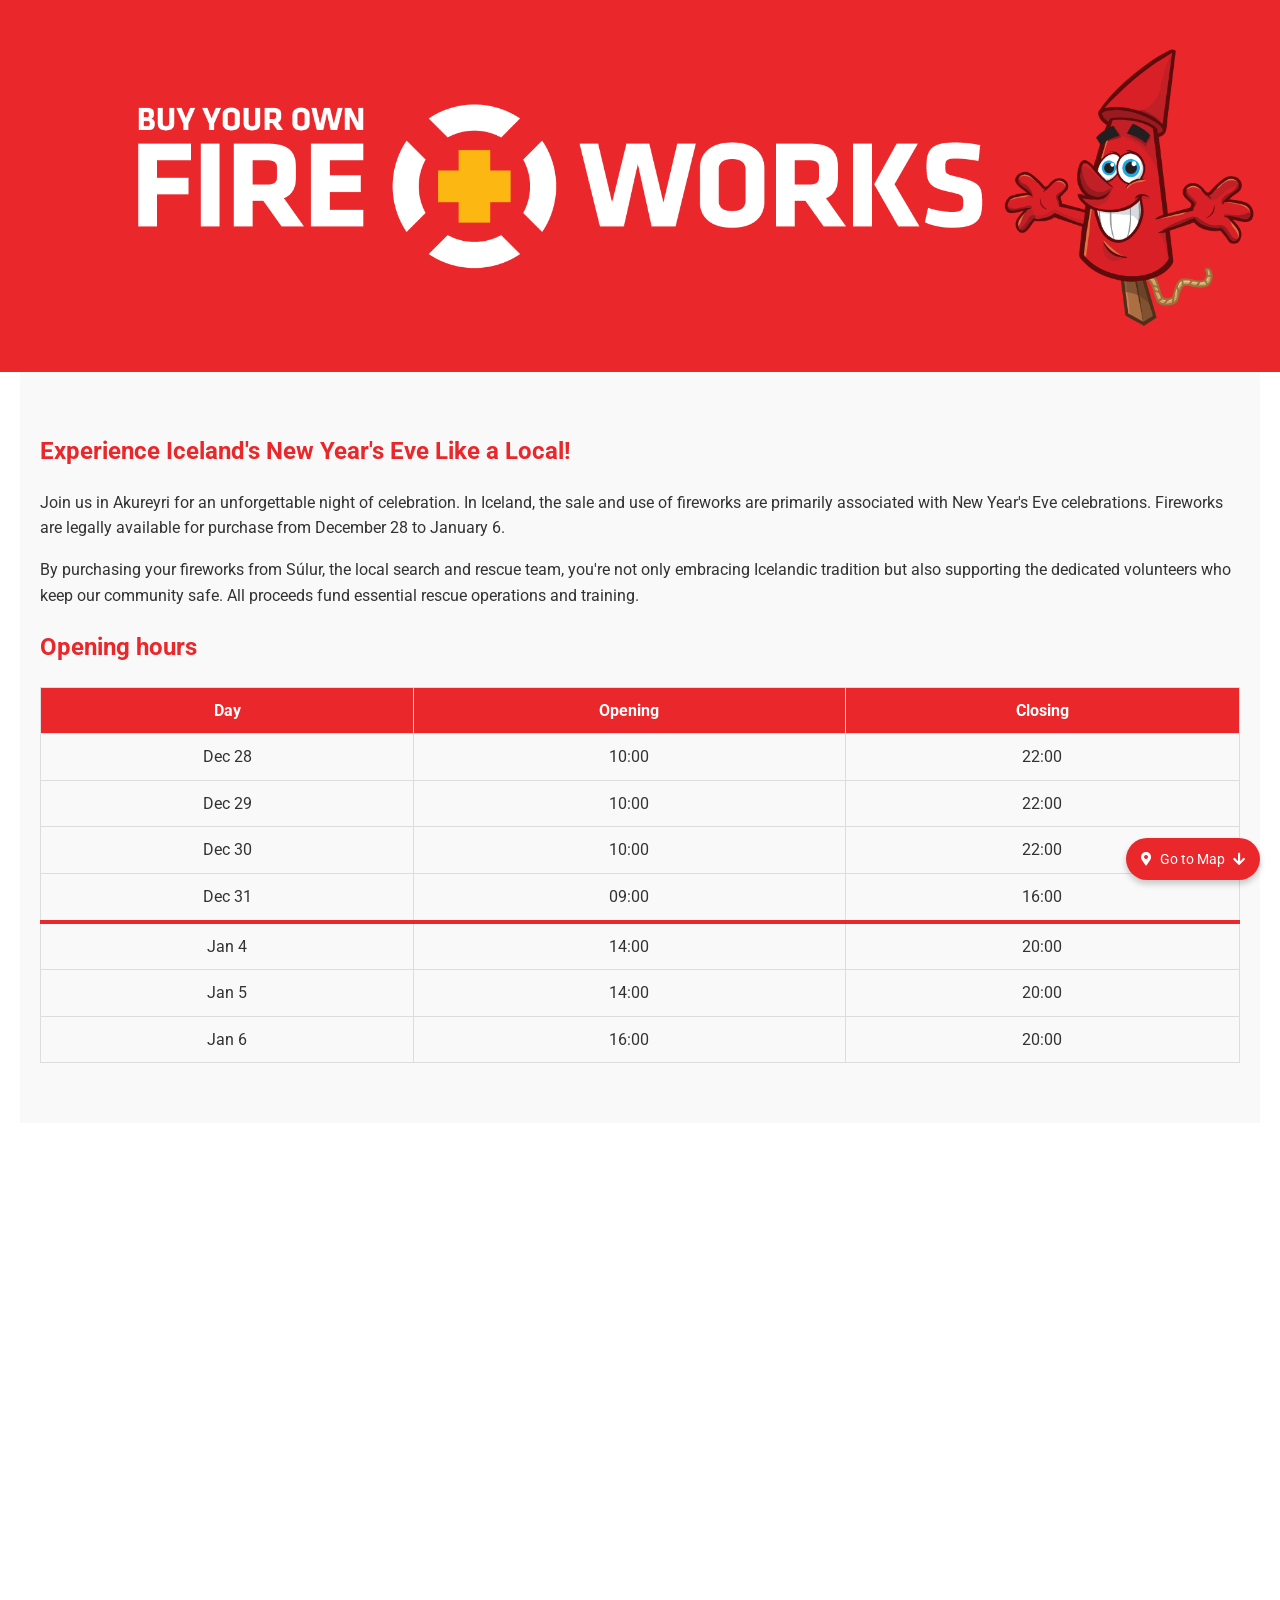
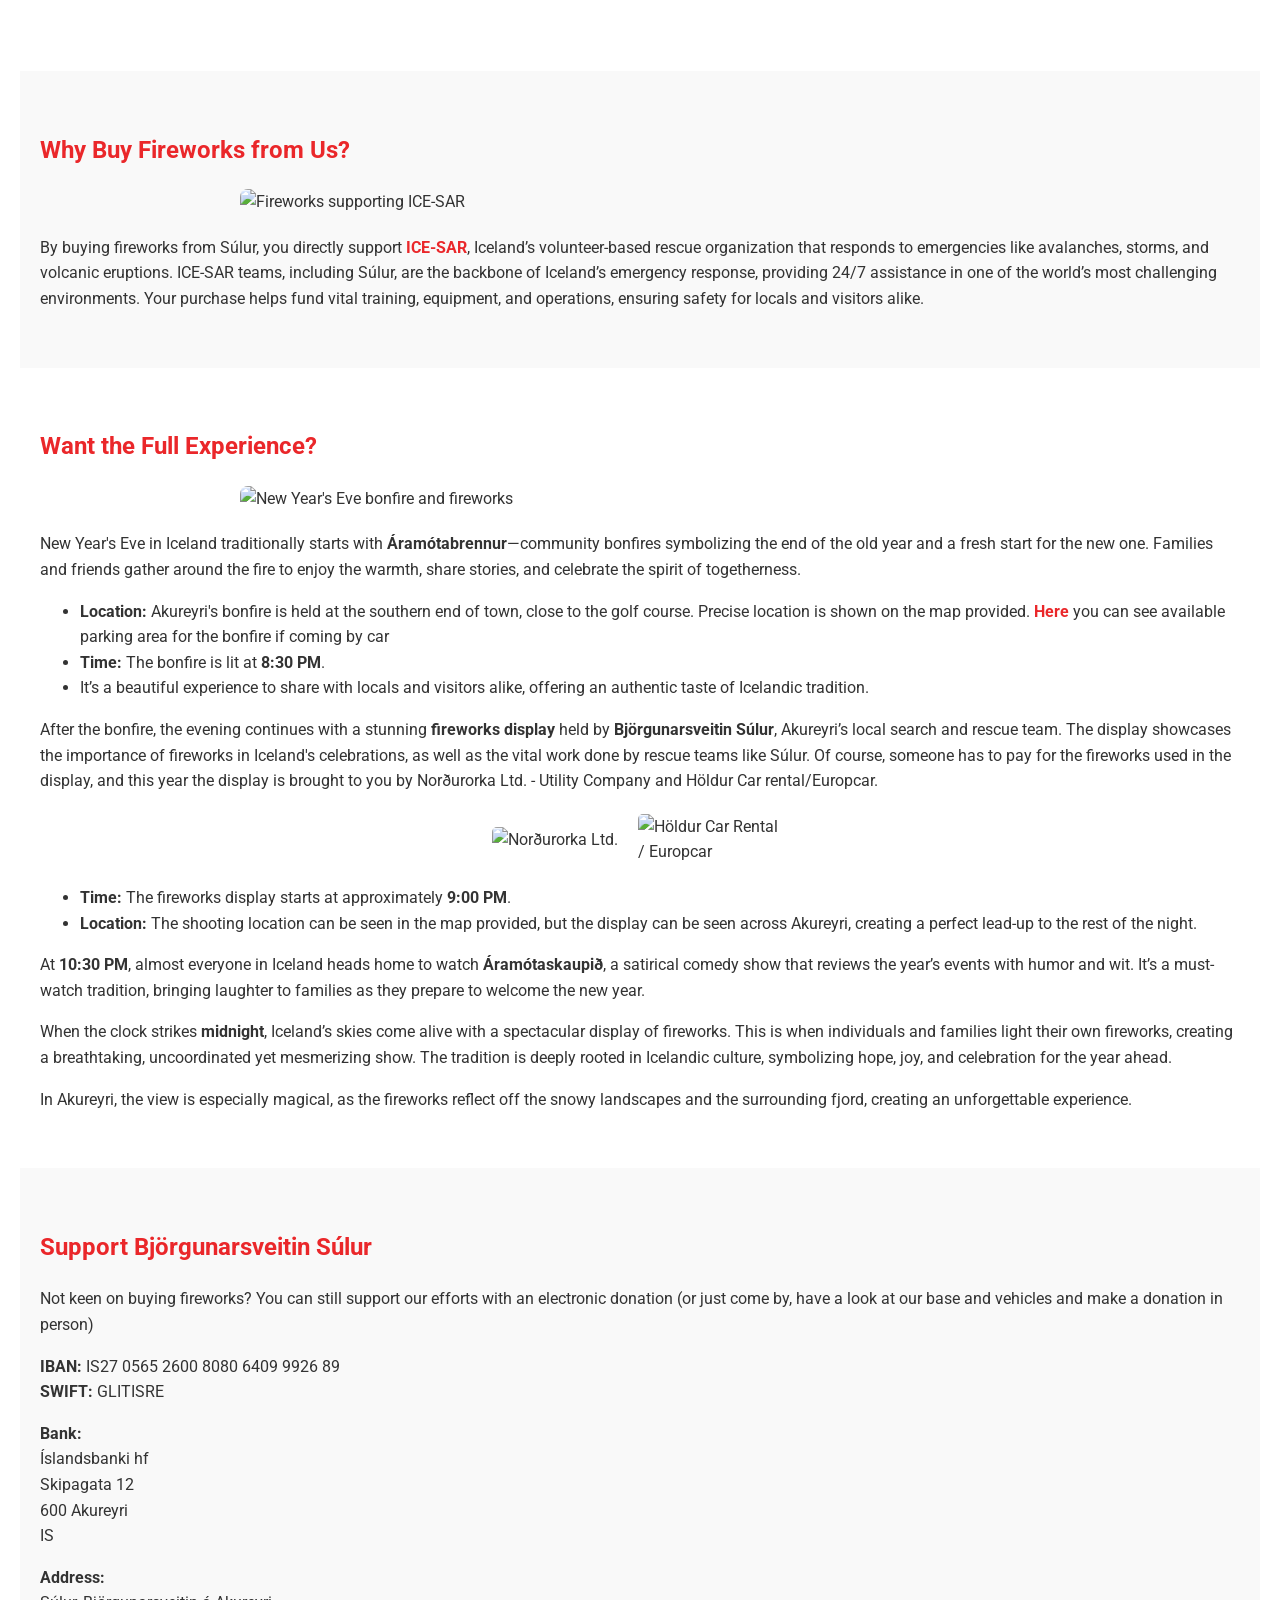
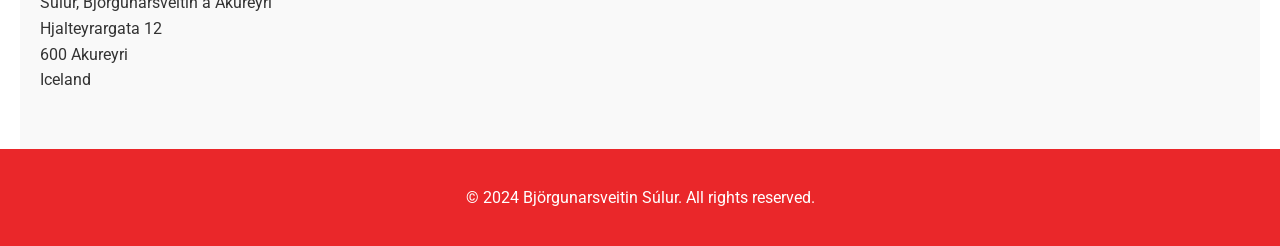
==== index.html @ 00fa00f4 "Update and rename fireworks.html to index.html" ====
<!DOCTYPE html>
<html lang="en">
<head>
    <meta charset="UTF-8">
    <meta name="viewport" content="width=device-width, initial-scale=1.0">
    <title>Súlur Fireworks Sale - Support Your Rescue Team</title>
    <link href="fwstyle.css" rel="stylesheet">
    <link href="https://fonts.googleapis.com/css2?family=Roboto:wght@300;400;700&display=swap" rel="stylesheet">
    <link href="https://cdnjs.cloudflare.com/ajax/libs/font-awesome/5.15.4/css/all.min.css" rel="stylesheet">
    <style>
        
    </style>
</head>
<body>

<header>
    <img src="fwbanner.png" alt="Fireworks Celebration Banner">
</header>

<section class="hero-section">
    <h2>Experience Iceland's New Year's Eve Like a Local!</h2>
    <p>Join us in Akureyri for an unforgettable night of celebration. In Iceland, the sale and use of fireworks are primarily associated with New Year's Eve celebrations. Fireworks are legally available for purchase from December 28 to January 6.
    </p>
    <p>By purchasing your fireworks from Súlur, the local search and rescue team, you're not only embracing Icelandic tradition but also supporting the dedicated volunteers who keep our community safe. All proceeds fund essential rescue operations and training.
    </p>
    <h2>Opening hours</h2>
    <table>
        <thead>
            <tr><th>Day</th><th>Opening</th><th>Closing</th></tr>
        </thead>
        <tbody>
            <tr><td>Dec 28</td><td>10:00</td><td>22:00</td></tr>
            <tr><td>Dec 29</td><td>10:00</td><td>22:00</td></tr>
            <tr><td>Dec 30</td><td>10:00</td><td>22:00</td></tr>
            <tr class="row-divider"><td>Dec 31</td><td>09:00</td><td>16:00</td></tr>
            <tr><td>Jan 4</td><td>14:00</td><td>20:00</td></tr>
            <tr><td>Jan 5</td><td>14:00</td><td>20:00</td></tr>
            <tr><td>Jan 6</td><td>16:00</td><td>20:00</td></tr>
        </tbody>
    </table>
</section>

<div class="map-container" id="map-section">
    <iframe src="https://www.google.com/maps/d/u/3/embed?mid=1xxyIq7yXkeB9BGiWe13qJyxrt9sm2Og&ehbc=2E312F" allowfullscreen></iframe>
</div>

<section class="why-buy-section">
    <h2>Why Buy Fireworks from Us?</h2>
    <img src="https://www.sulur.is/static/files/_blob/ee4gatipsooc7h179b3xae.png" alt="Fireworks supporting ICE-SAR" class="section-image">
    <p>By buying fireworks from Súlur, you directly support <a href="https://www.icesar.com/en/icelandic-association-for-search-and-rescue">ICE-SAR</a>, Iceland’s volunteer-based rescue organization that responds to emergencies like avalanches, storms, and volcanic eruptions. ICE-SAR teams, including Súlur, are the backbone of Iceland’s emergency response, providing 24/7 assistance in one of the world’s most challenging environments. Your purchase helps fund vital training, equipment, and operations, ensuring safety for locals and visitors alike.</p>
</section>

<section class="info-section">
    <h2>Want the Full Experience?</h2>
    <img src="https://www.akureyri.is/static/news/lg/aramot-hilmar-fridjonsson.jpg" alt="New Year's Eve bonfire and fireworks" class="section-image">
    <p>
        New Year's Eve in Iceland traditionally starts with <strong>Áramótabrennur</strong>—community bonfires symbolizing the end of the old year and a fresh start for the new one. Families and friends gather around the fire to enjoy the warmth, share stories, and celebrate the spirit of togetherness.
    </p>

    <ul>
        <li><strong>Location:</strong> Akureyri's bonfire is held at the southern end of town, close to the golf course. Precise location is shown on the map provided. <a href="https://www.akureyri.is/static/files/01_akureyri.is/2023-aramotabrenna.jpg">Here</a> you can see available parking area for the bonfire if coming by car</li>
        <li><strong>Time:</strong> The bonfire is lit at <strong>8:30 PM</strong>.</li>
        <li>It’s a beautiful experience to share with locals and visitors alike, offering an authentic taste of Icelandic tradition.</li>
    </ul>
    <p>
        After the bonfire, the evening continues with a stunning <strong>fireworks display</strong> held by <strong>Björgunarsveitin Súlur</strong>, Akureyri’s local search and rescue team. The display showcases the importance of fireworks in Iceland's celebrations, as well as the vital work done by rescue teams like Súlur. Of course, someone has to pay for the fireworks used in the display, and this year the display is brought to you by Norðurorka Ltd. - Utility Company and Höldur Car rental/Europcar.
    </p>
    <div class="sponsors-logos">
        <img src="https://www.no.is/static/files/2019/Logo/no-jpg.jpg" alt="Norðurorka Ltd." class="sponsor-logo">
        <img src="https://www.holdur.is/static/themes/2016/images/logo.svg?v=9d46fcc0fd" alt="Höldur Car Rental / Europcar" class="sponsor-logo">
    </div>
    <ul>
        <li><strong>Time:</strong> The fireworks display starts at approximately <strong>9:00 PM</strong>.</li>
        <li><strong>Location:</strong> The shooting location can be seen in the map provided, but the display can be seen across Akureyri, creating a perfect lead-up to the rest of the night.</li>
    </ul>
    <p>
        At <strong>10:30 PM</strong>, almost everyone in Iceland heads home to watch <strong>Áramótaskaupið</strong>, a satirical comedy show that reviews the year’s events with humor and wit. It’s a must-watch tradition, bringing laughter to families as they prepare to welcome the new year.
    </p>
    <p>
        When the clock strikes <strong>midnight</strong>, Iceland’s skies come alive with a spectacular display of fireworks. This is when individuals and families light their own fireworks, creating a breathtaking, uncoordinated yet mesmerizing show. The tradition is deeply rooted in Icelandic culture, symbolizing hope, joy, and celebration for the year ahead.
    </p>
    <p>
        In Akureyri, the view is especially magical, as the fireworks reflect off the snowy landscapes and the surrounding fjord, creating an unforgettable experience.
    </p>
</section>

<section class="contact-section">
    <h2>Support Björgunarsveitin Súlur</h2>
    <p>Not keen on buying fireworks? You can still support our efforts with an electronic donation (or just come by, have a look at our base and vehicles and make a donation in person)</p>
    <p>
        <strong>IBAN:</strong> IS27 0565 2600 8080 6409 9926 89</br>
        <strong>SWIFT:</strong> GLITISRE
    </p>
    <p>
        <b>Bank:</b></br>
        Íslandsbanki hf</br>
        Skipagata 12</br>
        600 Akureyri</br>
        IS
    </p>
    <p>
        <b>Address:</b></br>
        Súlur, Björgunarsveitin á Akureyri</br>
        Hjalteyrargata 12</br>
        600 Akureyri</br>
        Iceland
    </p>
</section>

<footer>
    <p>&copy; 2024 Björgunarsveitin Súlur. All rights reserved.</p>
</footer>

<div class="go-to-map" id="goToMapButton">
    <i class="fas fa-map-marker-alt"></i> Go to Map <i class="fas fa-arrow-down"></i>
</div>

<script src="fwjs.js" ></script>

</body>
</html>
---- fwstyle.css ----
body {
    font-family: 'Roboto', sans-serif;
    margin: 0;
    padding: 0;
    line-height: 1.6;
    color: #333;
}

header {
    background-color: #EA272A;
    text-align: center;
}

header img {
    width: 100%;
    height: auto;
}

section {
    padding: 40px 20px;
    max-width: 1200px;
    margin: auto;
}

section:nth-child(even) {
    background-color: #f9f9f9;
}

h2 {
    color: #EA272A;
    margin-bottom: 20px;
}

a {
    color: #EA272A;
    text-decoration: none;
    font-weight: bold;
}

table {
    width: 100%;
    border-collapse: collapse;
    margin: 20px 0;
}

table td, table th {
    padding: 10px;
    text-align: center;
    border: 1px solid #ddd;
}

table th {
    background-color: #EA272A;
    color: white;
}

table tr.row-divider td {
    border-bottom: 4px solid #EA272A;
}

.button {
    display: inline-block;
    padding: 10px 20px;
    margin: 10px 10px;
    color: white;
    background-color: #EA272A;
    text-decoration: none;
    border-radius: 5px;
    font-size: 16px;
    text-align: center;
}

.button:hover {
    background-color: #c51f1f;
}

.map-container {
    width: 100%;
    max-width: 1200px; /* Same max-width as the hero sections */
    margin: 20px auto; /* Center it like the hero sections */
    padding: 0; /* Ensure no extra padding affects the width */
    position: relative;
}

.map-container iframe {
    width: 100%;
    height: 500px;
    border: 0;
}

/* Gradient overlay to indicate more content below the map */
.map-container {
    position: relative;
}

.map-container::after {
    content: '';
    position: absolute;
    bottom: 0;
    left: 0;
    width: 100%;
    height: 20px; /* Height of the gradient */
    background: linear-gradient(to bottom, rgba(255, 255, 255, 0), rgba(255, 255, 255, 1));
    pointer-events: none; /* Ensure the overlay doesn’t interfere with interactions */
}

/* Adjust map height for mobile */
@media (max-width: 768px) {
    .map-container iframe {
        height: 70vh; /* Matches earlier changes for mobile */
        width: 100%; /* Ensures full width */
    }
    .map-container {
        max-width: 100%; /* Removes max-width for smaller screens */
    }
}

footer {
    background-color: #EA272A;
    color: white;
    text-align: center;
    padding: 20px;
}

.go-to-map {
    display: none;
    position: fixed;
    bottom: 20px;
    right: 20px;
    background-color: #EA272A;
    color: white;
    padding: 10px 15px;
    border-radius: 50px;
    text-align: center;
    font-size: 14px;
    box-shadow: 0px 4px 6px rgba(0, 0, 0, 0.2);
    cursor: pointer;
    z-index: 1000;
    display: flex;
    align-items: center;
    gap: 8px;
}

.go-to-map:hover {
    background-color: #c51f1f;
}

.section-image {
    display: block;
    width: 100%;
    max-width: 800px; /* Limit the image size */
    height: auto;
    margin: 20px auto; /* Center the image and add spacing */
    border-radius: 8px; /* Optional: Rounded corners for a polished look */
}

.sponsors-logos {
    display: flex;
    justify-content: center;
    align-items: center;
    gap: 20px; /* Space between logos */
    margin: 20px 0; /* Space above and below the logos */
}

.sponsor-logo {
    max-width: 150px; /* Limit logo size */
    height: auto;
    border-radius: 5px; /* Optional: Rounded corners for logos */
}
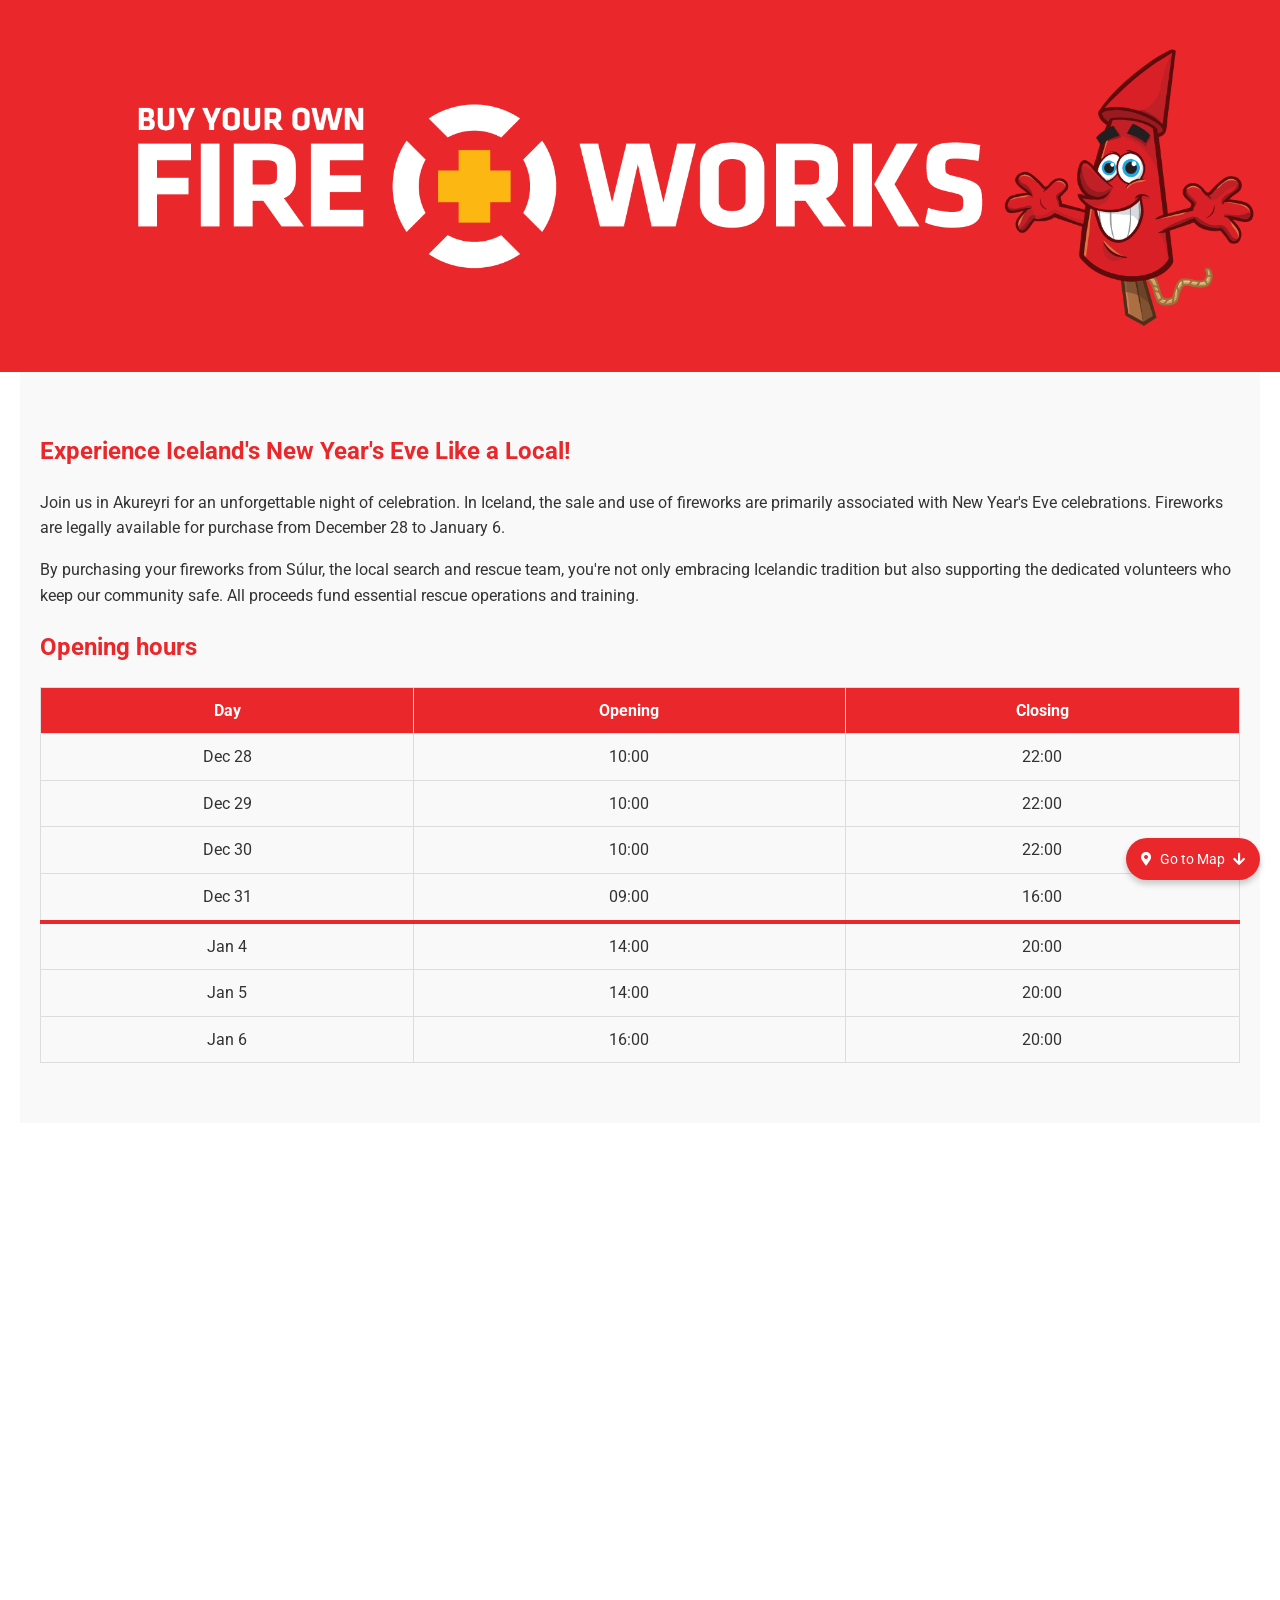
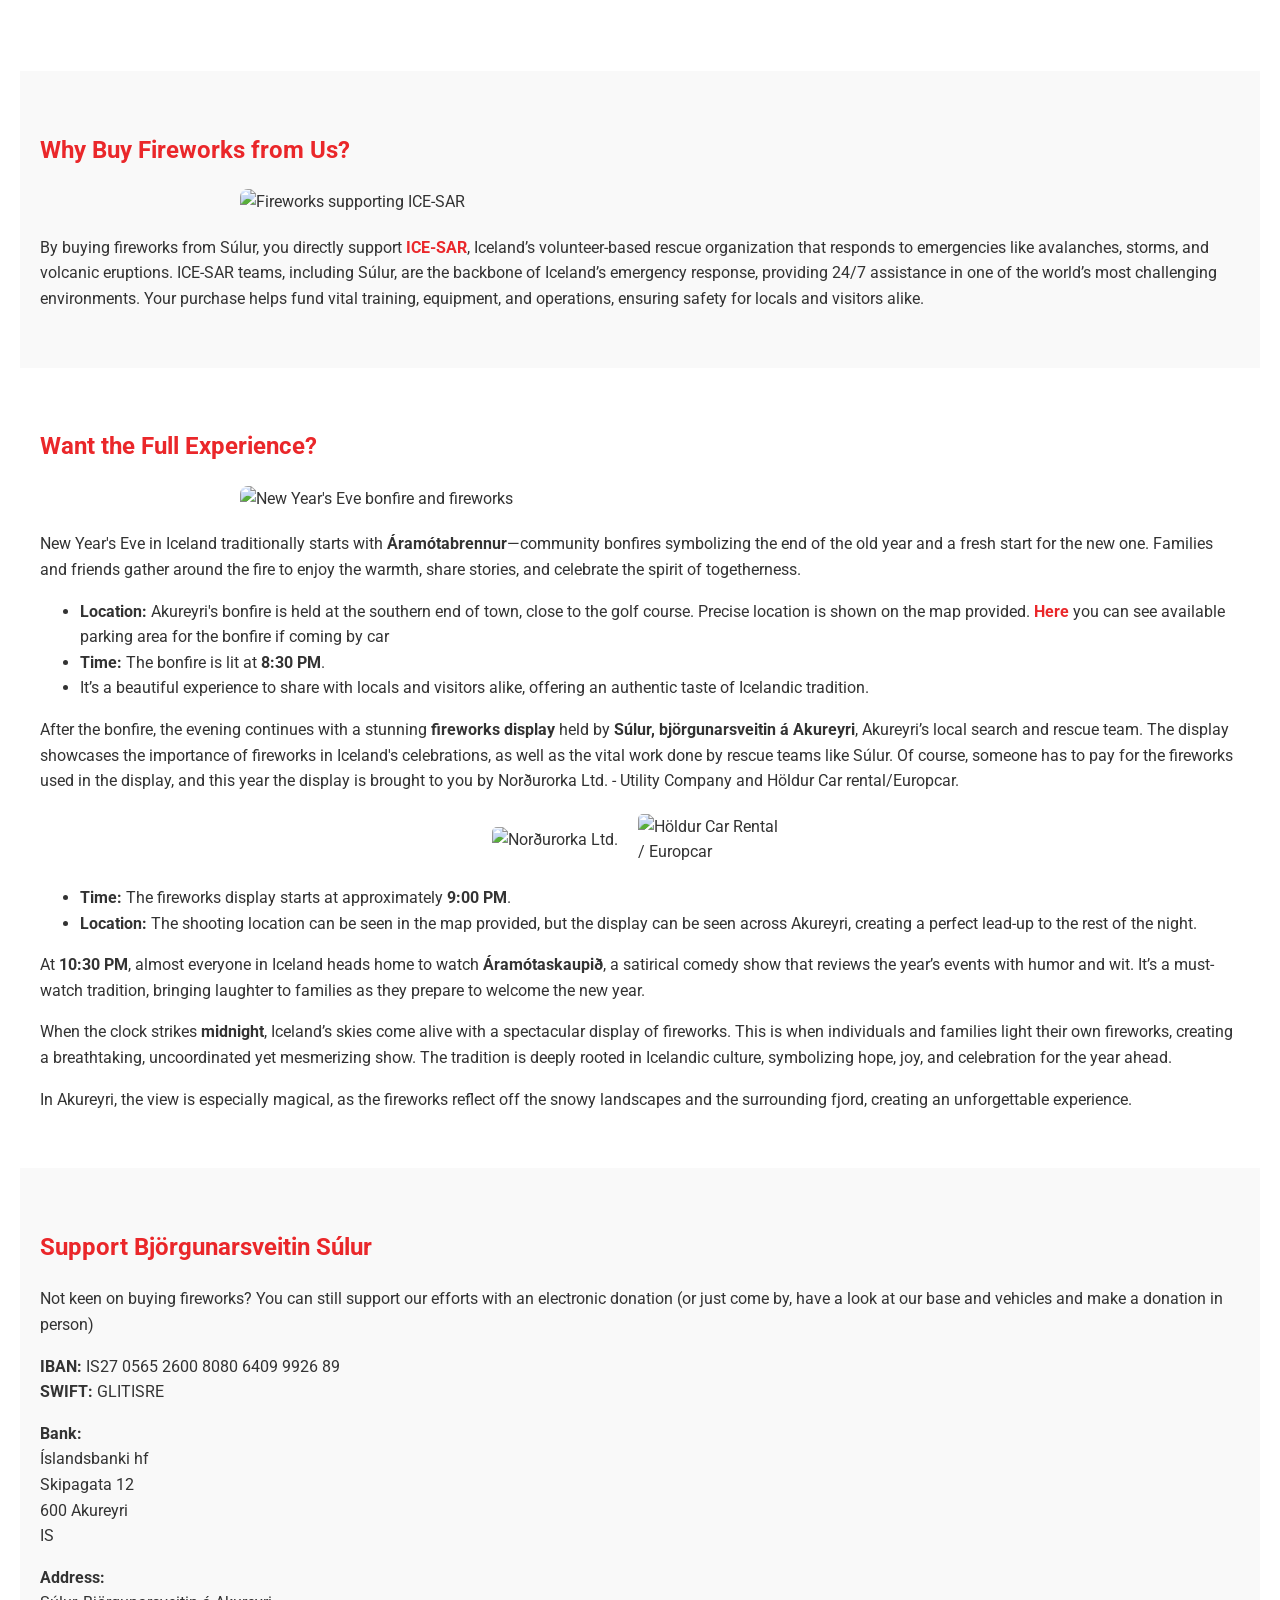
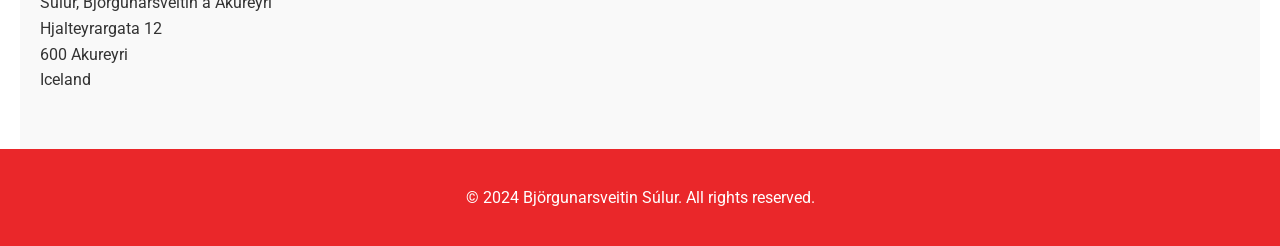
==== commit 537aa252: "Update index.html Súlur komma" ====
--- a/index.html
+++ b/index.html
@@ -63,7 +63,7 @@
         <li>It’s a beautiful experience to share with locals and visitors alike, offering an authentic taste of Icelandic tradition.</li>
     </ul>
     <p>
-        After the bonfire, the evening continues with a stunning <strong>fireworks display</strong> held by <strong>Björgunarsveitin Súlur</strong>, Akureyri’s local search and rescue team. The display showcases the importance of fireworks in Iceland's celebrations, as well as the vital work done by rescue teams like Súlur. Of course, someone has to pay for the fireworks used in the display, and this year the display is brought to you by Norðurorka Ltd. - Utility Company and Höldur Car rental/Europcar.
+        After the bonfire, the evening continues with a stunning <strong>fireworks display</strong> held by <strong>Súlur, björgunarsveitin á Akureyri</strong>, Akureyri’s local search and rescue team. The display showcases the importance of fireworks in Iceland's celebrations, as well as the vital work done by rescue teams like Súlur. Of course, someone has to pay for the fireworks used in the display, and this year the display is brought to you by Norðurorka Ltd. - Utility Company and Höldur Car rental/Europcar.
     </p>
     <div class="sponsors-logos">
         <img src="https://www.no.is/static/files/2019/Logo/no-jpg.jpg" alt="Norðurorka Ltd." class="sponsor-logo">
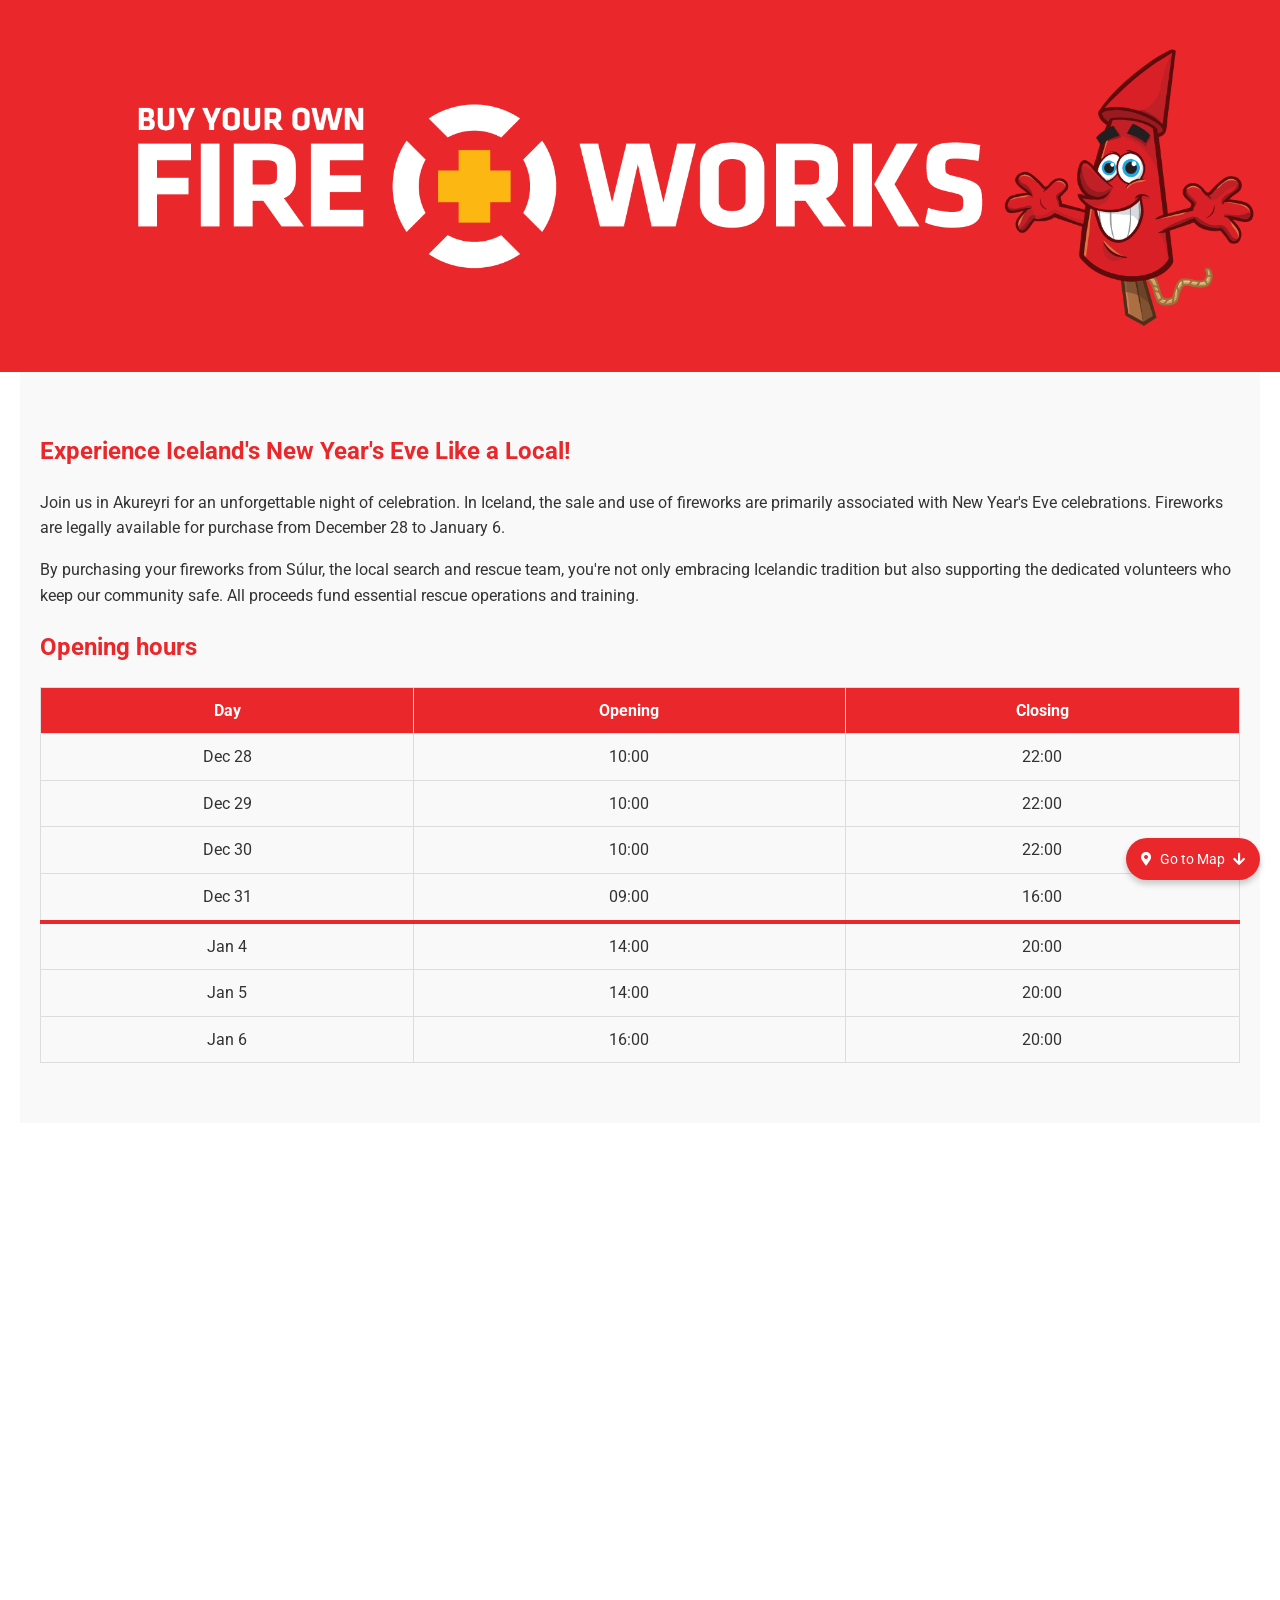
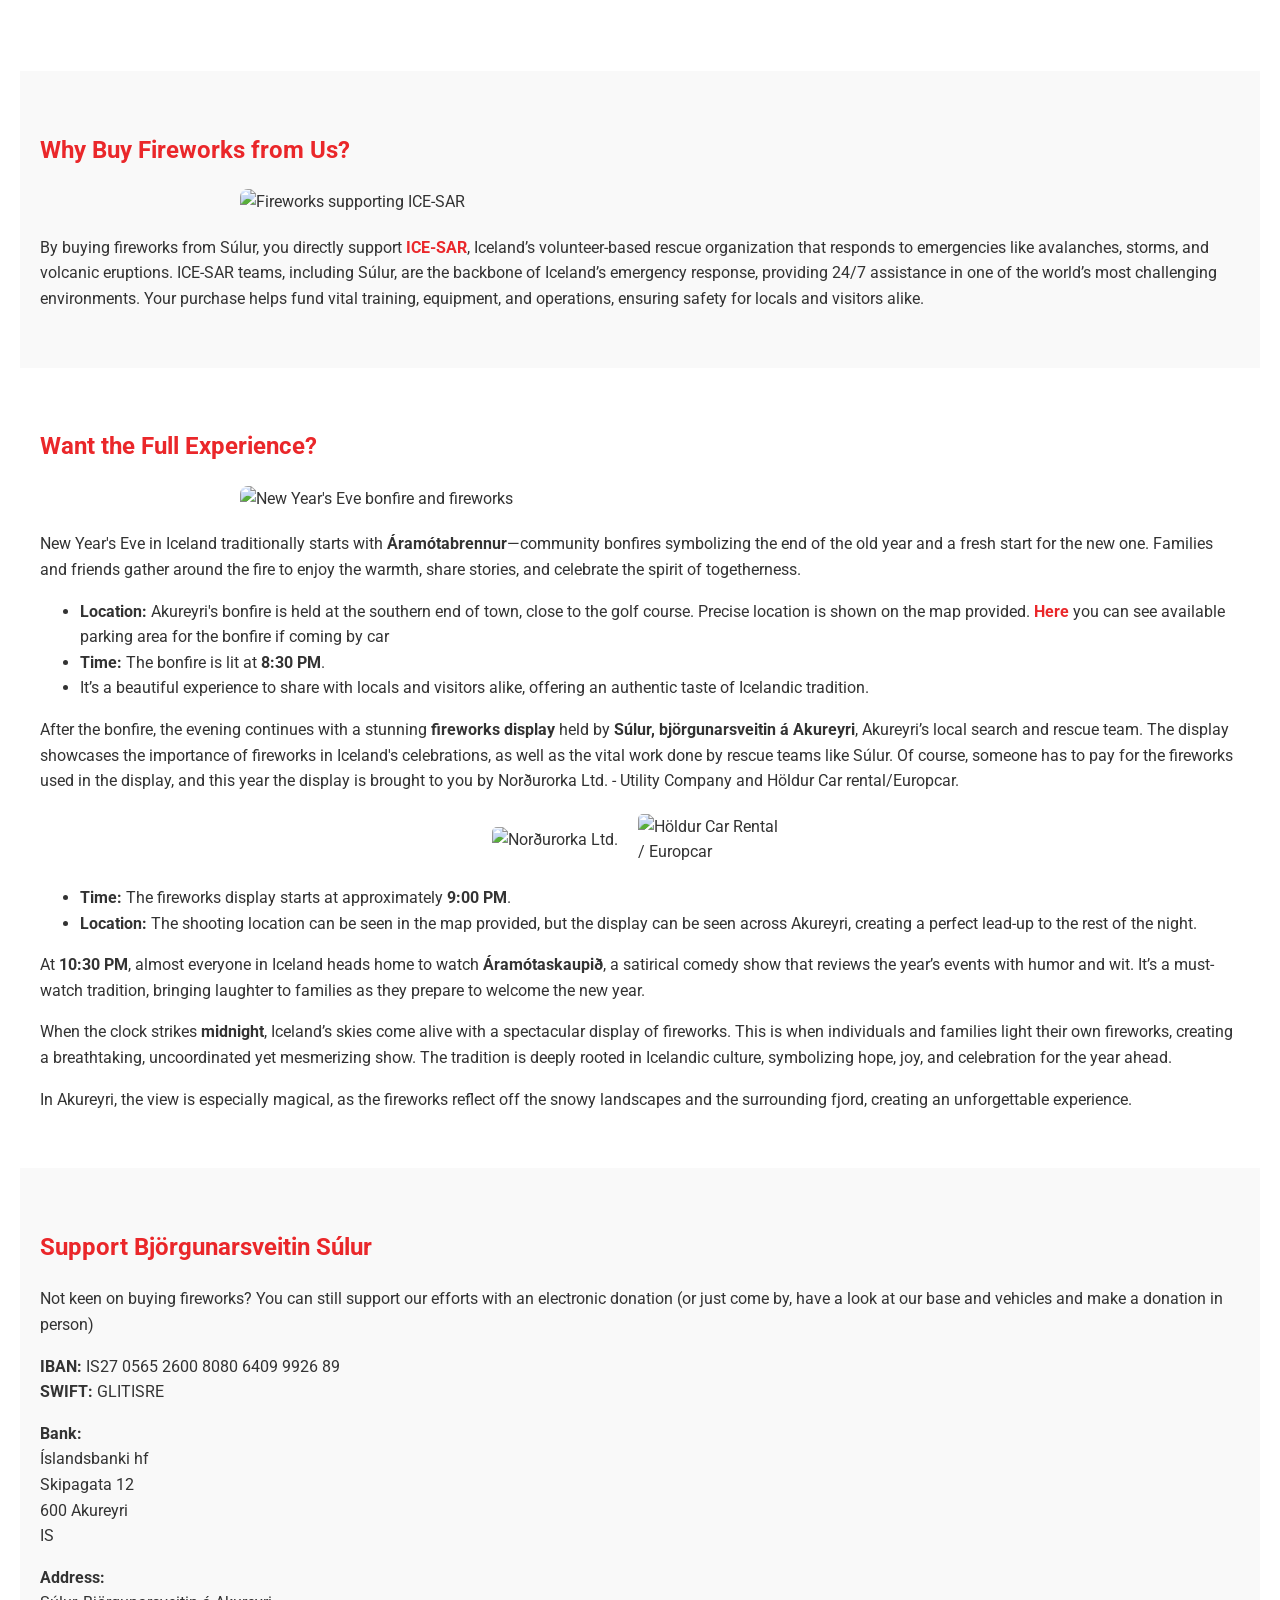
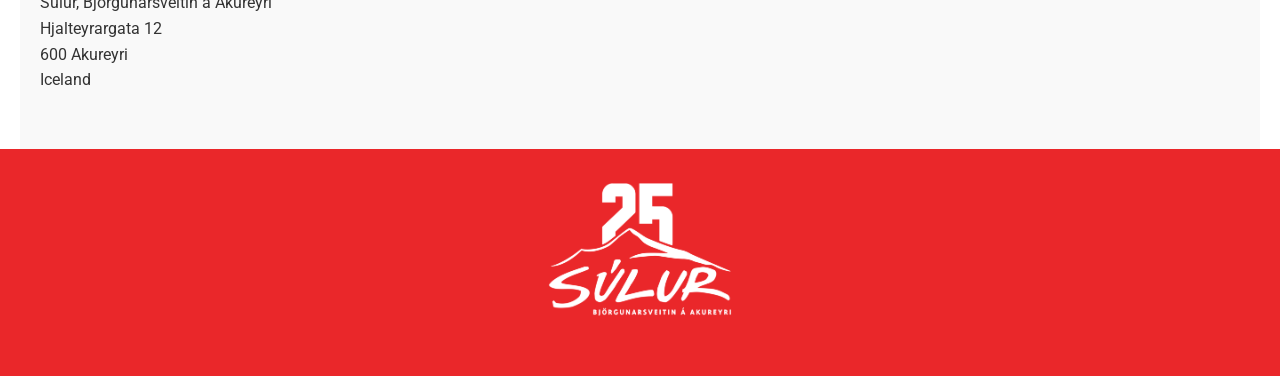
==== commit dacde7af: "icons" ====
--- a/index.html
+++ b/index.html
@@ -108,7 +108,7 @@
 </section>
 
 <footer>
-    <p>&copy; 2024 Björgunarsveitin Súlur. All rights reserved.</p>
+    <img src="sulur25.png" alt="Súlur Logo" class="footer-logo">
 </footer>
 
 <div class="go-to-map" id="goToMapButton">
--- a/fwstyle.css
+++ b/fwstyle.css
@@ -117,9 +117,14 @@
 
 footer {
     background-color: #EA272A;
-    color: white;
     text-align: center;
-    padding: 20px;
+    padding: 10px;
+}
+
+.footer-logo {
+    max-width: 200px; /* Adjust to your desired size */
+    height: auto;
+    display: inline-block;
 }
 
 .go-to-map {
@@ -166,4 +171,4 @@
     max-width: 150px; /* Limit logo size */
     height: auto;
     border-radius: 5px; /* Optional: Rounded corners for logos */
-}+}
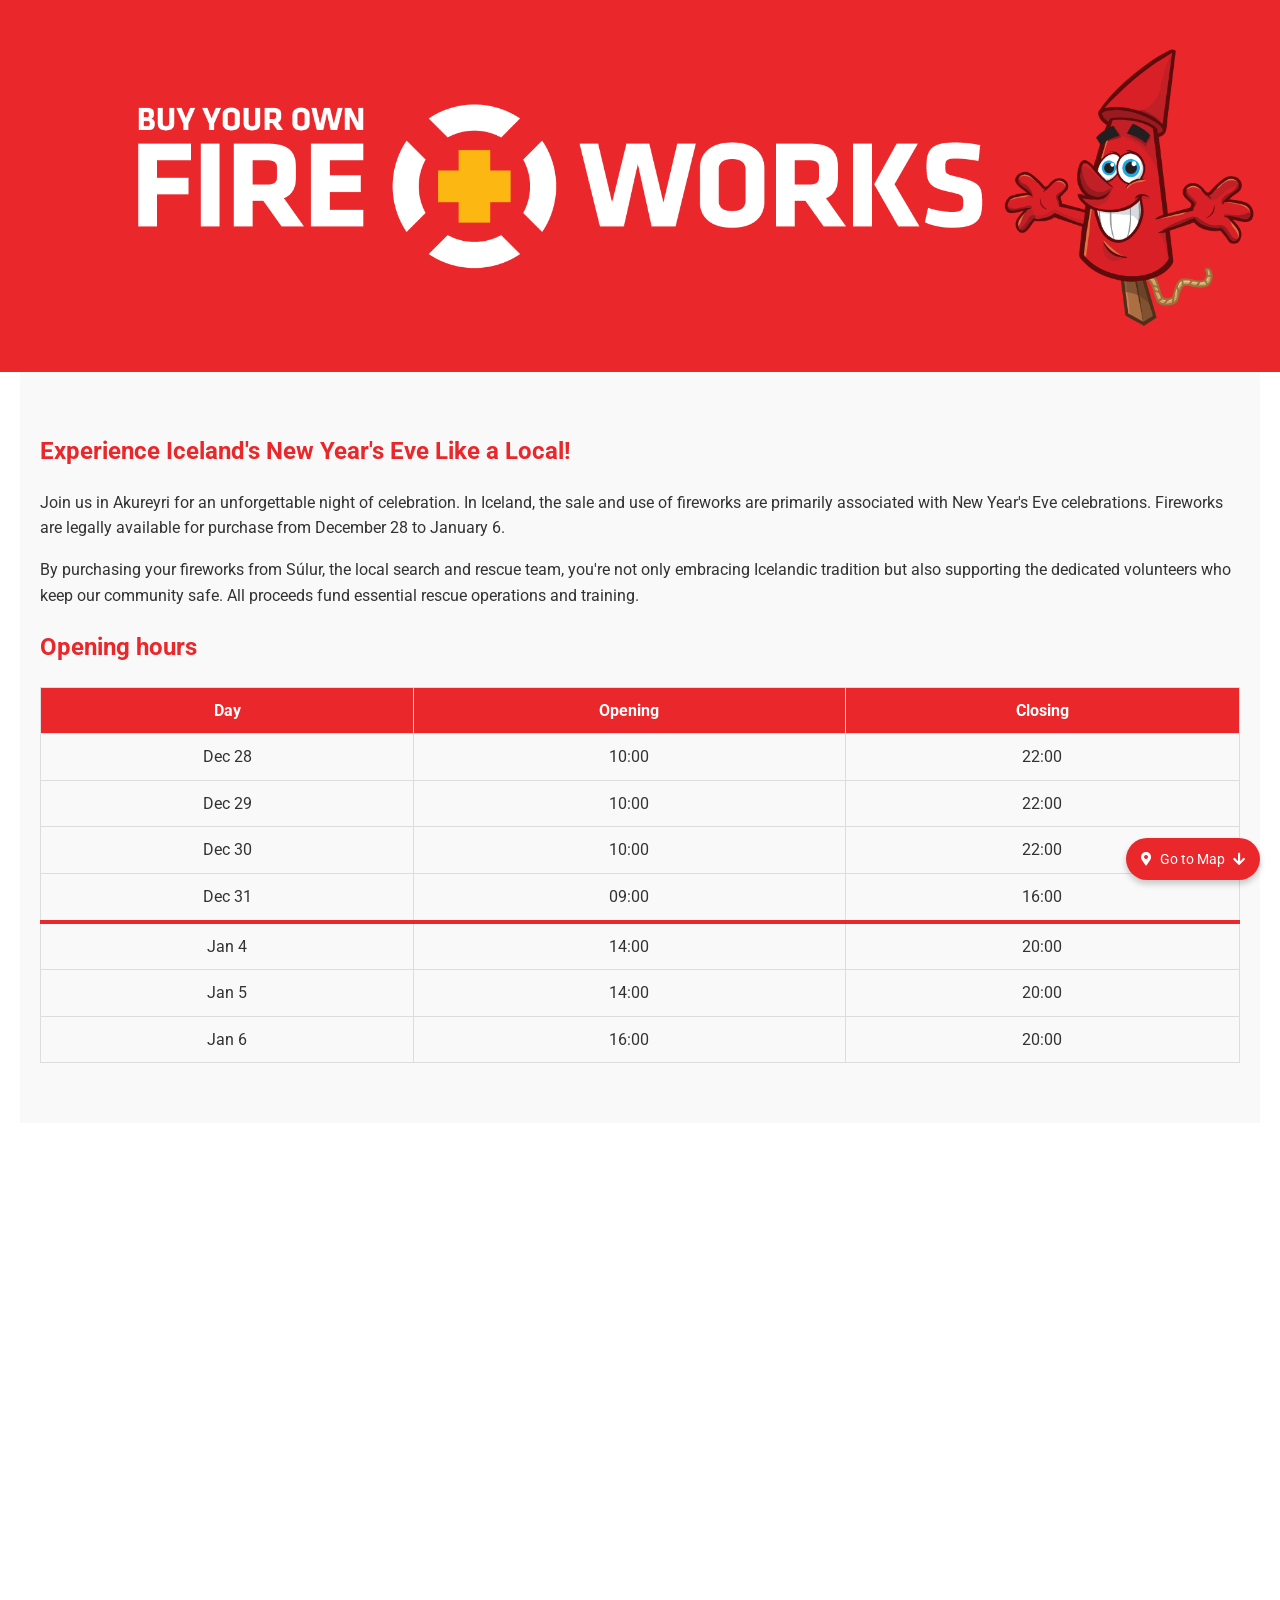
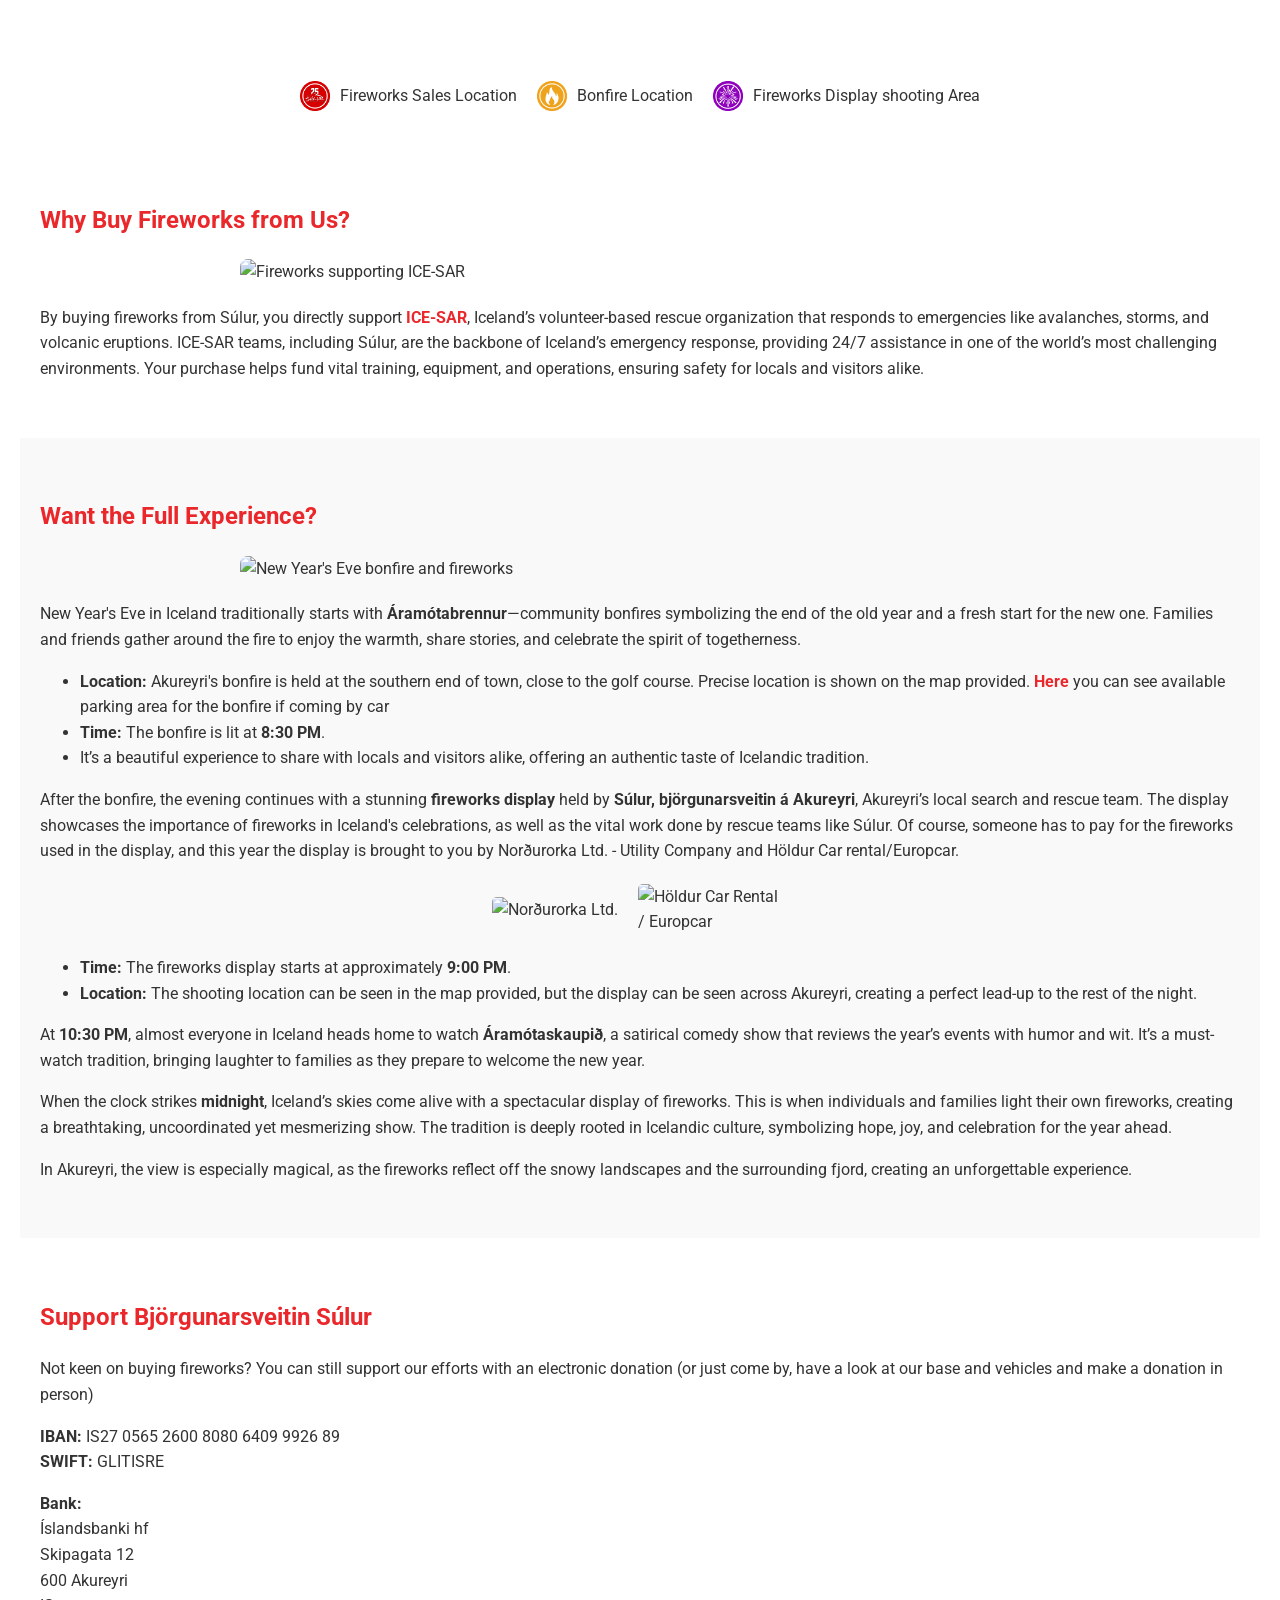
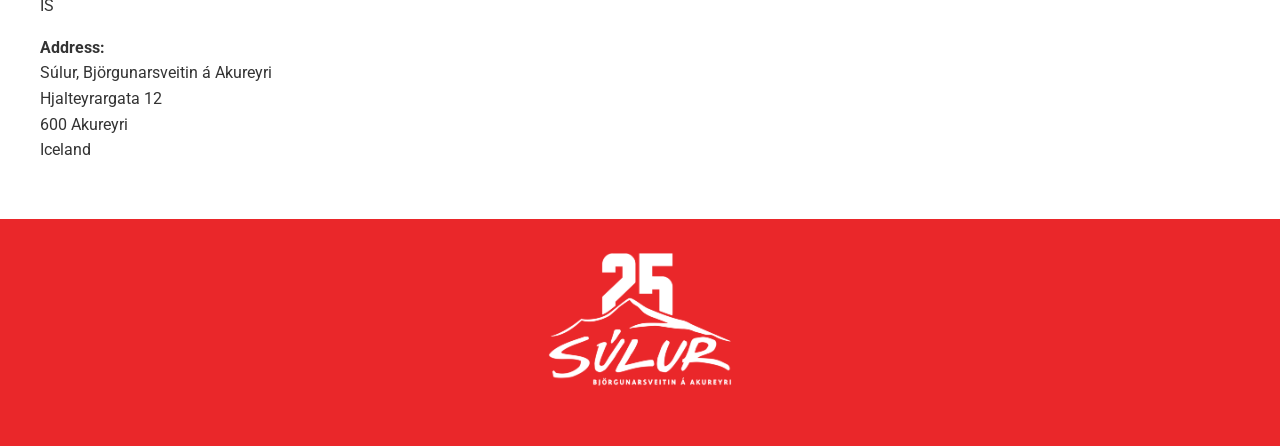
==== commit 02697e14: "map legend" ====
--- a/index.html
+++ b/index.html
@@ -3,13 +3,16 @@
 <head>
     <meta charset="UTF-8">
     <meta name="viewport" content="width=device-width, initial-scale=1.0">
-    <title>Súlur Fireworks Sale - Support Your Rescue Team</title>
+    <title>ICE-SAR Súlur - Fireworks</title>
+    <link rel="icon" href="sulur25.png" type="image/png">
     <link href="fwstyle.css" rel="stylesheet">
     <link href="https://fonts.googleapis.com/css2?family=Roboto:wght@300;400;700&display=swap" rel="stylesheet">
     <link href="https://cdnjs.cloudflare.com/ajax/libs/font-awesome/5.15.4/css/all.min.css" rel="stylesheet">
-    <style>
-        
-    </style>
+    <meta property="og:title" content="ICE-SAR Súlur Fireworks Sale - Support a Local Rescue Team">
+    <meta property="og:description" content="Support ICE-SAR team Súlur and Celebrate New Year's Eve in Akureyri with bonfires, fireworks, and a magical midnight display.">
+    <meta property="og:image" content="https://www.sulur.is/static/files/_blob/ee4gatipsooc7h179b3xae.png">
+    <meta property="og:url" content="https://fireworks.sulur.is">
+    <meta property="og:type" content="website">
 </head>
 <body>
 
@@ -43,7 +46,20 @@
 <div class="map-container" id="map-section">
     <iframe src="https://www.google.com/maps/d/u/3/embed?mid=1xxyIq7yXkeB9BGiWe13qJyxrt9sm2Og&ehbc=2E312F" allowfullscreen></iframe>
 </div>
-
+<div class="map-legend">
+    <div class="legend-item">
+        <img src="suluricon.png" alt="Store Icon" class="legend-icon">
+        <span>Fireworks Sales Location</span>
+    </div>
+    <div class="legend-item">
+        <img src="bonfireicon.png" alt="Bonfire Icon" class="legend-icon">
+        <span>Bonfire Location</span>
+    </div>
+    <div class="legend-item">
+        <img src="fwdisplayicon.png" alt="Fireworks display Icon" class="legend-icon">
+        <span>Fireworks Display shooting Area</span>
+    </div>
+</div>
 <section class="why-buy-section">
     <h2>Why Buy Fireworks from Us?</h2>
     <img src="https://www.sulur.is/static/files/_blob/ee4gatipsooc7h179b3xae.png" alt="Fireworks supporting ICE-SAR" class="section-image">
--- a/fwstyle.css
+++ b/fwstyle.css
@@ -172,3 +172,34 @@
     height: auto;
     border-radius: 5px; /* Optional: Rounded corners for logos */
 }
+
+.map-legend {
+    display: flex;
+    justify-content: center; /* Center the legend items horizontally */
+    align-items: center; /* Align items vertically */
+    gap: 20px; /* Space between legend items */
+    margin: 20px auto; /* Space above and below the legend */
+    padding: 10px;
+    max-width: 1200px; /* Matches the width of the map and other sections */
+    text-align: left; /* Align text for labels */
+}
+
+.legend-item {
+    display: flex;
+    align-items: center; /* Align icon and text vertically */
+    gap: 10px; /* Space between icon and text */
+}
+
+.legend-icon {
+    width: 30px; /* Set consistent icon size */
+    height: 30px;
+}
+
+/* Responsive design for mobile */
+@media (max-width: 768px) {
+    .map-legend {
+        flex-direction: column; /* Stack items vertically */
+        align-items: flex-start; /* Align items to the left */
+        gap: 15px; /* Space between stacked items */
+    }
+}
